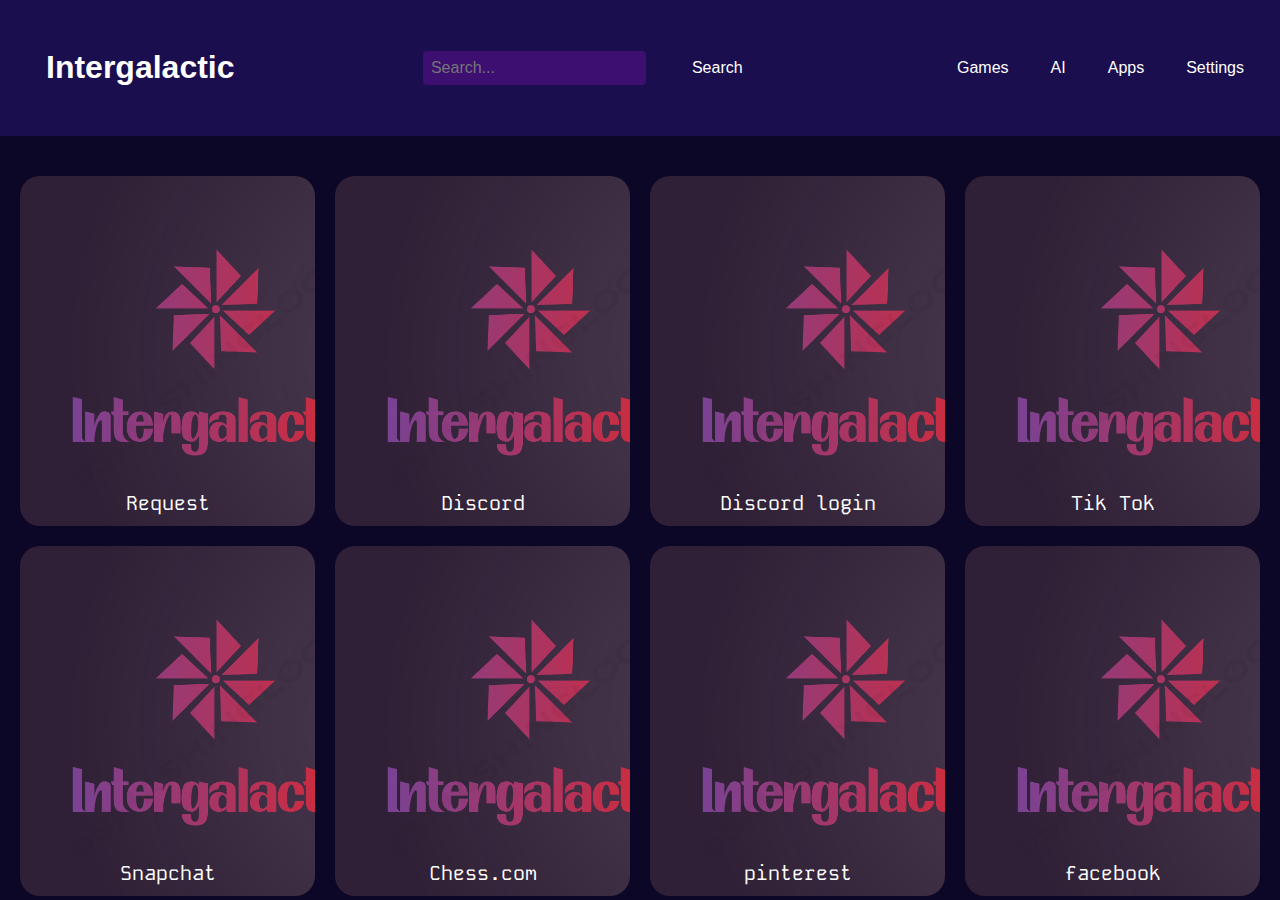
==== Apps.html @ e51cd76b "Add files via upload" ====
<!DOCTYPE html>
<html lang="en">
<head>
    <meta charset="UTF-8">
    <meta name="viewport" content="width=device-width, initial-scale=1.0">
    <title>Intergalactic</title>
    <link href="https://fonts.googleapis.com/css2?family=Kode+Mono&display=swap" rel="stylesheet">
    <style>
        body {
            margin: 0;
            padding: 0;
            font-family: 'Kode Mono', monospace;
            background-color: #0D0727;
            color: white;
        }

        .top-panel {
            position: relative;
            background-color: #1A0E4E;
            padding: 20px;
            text-align: center;
            display: flex;
            justify-content: space-between;
            align-items: center;
        }

        .button-container {
            display: flex;
            align-items: center;
        }

        .button {
            padding: 8px 16px;
            background-color: transparent;
            border: none;
            color: white;
            font-size: 16px;
            font-family: 'Roboto Condensed', sans-serif; /* Updated font-family */
            cursor: pointer;
            text-decoration: none;
            margin-left: 10px;
            transition: color 0.3s;
        }

        .button:hover {
            color: #AFAFAF;
        }

        .square-container {
            display: grid;
            grid-template-columns: repeat(4, 1fr); /* Changed grid to have 4 columns */
            grid-gap: 20px; /* Added space between squares */
            justify-content: center;
            margin-top: 20px;
            padding: 20px;
            max-height: calc(100vh - 200px); /* Set maximum height to fit the screen minus the top panel */
            overflow-y: auto; /* Make it scrollable */
        }

        .square {
            position: relative;
            display: flex;
            align-items: flex-end;
            justify-content: center;
            width: 100%;
            height: 350px; /* Adjusted height */
            background-image: url('Logo.png'); /* Updated background image */
            background-size: cover;
            border-radius: 20px;
            cursor: pointer;
        }

        .square-text {
            position: absolute;
            bottom: 10px;
            left: 0;
            width: 100%;
            text-align: center;
            color: white;
            font-size: 20px;
        }

        input[type="text"] {
            padding: 8px;
            border-radius: 4px;
            border: none;
            background-color: #3D0F70;
            color: white;
            font-size: 16px;
            margin-right: 10px;
        }
    </style>
</head>
<body>
    <div class="top-panel">
        <a href="index.html" class="button"><h1>Intergalactic</h1></a>
        <form id="searchForm">
            <input type="text" id="searchInput" placeholder="Search...">
            <button type="submit" class="button">Search</button>
        </form>
        <div class="button-container">
            <a href="Games.html" class="button">Games</a>
            <a href="AI.html" class="button">AI</a>
            <a href="Apps.html" class="button">Apps</a>
            <a href="Settings.html" class="button">Settings</a>
        </div>
    </div>

    <!-- Rows of squares outside of top panel -->
    <div class="square-container" id="squareContainer">
        <!-- Squares will be added dynamically here -->
    </div>

    <script>
        // Data for squares (names and links)
        const squareData = [
            { name: "Request", link: "https://docs.google.com/forms/d/e/1FAIpQLSfkVXsmv22DVpfjoeMlgE69d7vhon4cUrYfLL8JVWQsODHYAQ/viewform?usp=sf_link" },
            { name: "Discord", link: "https://search-intergalactic.koyeb.app/uv/service/hvtrs8%2F-dksaopd%2Ccmm-" },
            { name: "Discord login", link: "square_link_2" },
            { name: "Tik Tok", link: "https://search-intergalactic.koyeb.app/uv/service/hvtrs8%2F-wuw%2Ctkkvoi.aoo%2Fgn-" },
            { name: "Snapchat", link: "https://search-intergalactic.koyeb.app/uv/service/hvtrs8%2F-wuw%2Cslarcjav.aoo%2Fwv-sgrtiae-https%3A%250F%2Fwww'2Asnapchat.com%250F" },
            { name: "Chess.com", link: "https://search-intergalactic.koyeb.app/uv/service/hvtrs8%2F-wuw%2Ccjeqs%2Ccmm-" },
            { name: "pinterest", link: "https://search-intergalactic.koyeb.app/uv/service/hvtrs8%2F-wuw%2Cpknvepeqt%2Ccmm-" },
            { name: "facebook", link: "https://search-intergalactic.koyeb.app/uv/service/hvtrs8%2F-wuw%2Cfccgbmoi.aoo%2F" },
            { name: "HD Today", link: "https://search-intergalactic.koyeb.app/uv/service/hvtrs8%2F-hftmdcy%2Ctm%2F" },
            { name: "HBO Max", link: "https://search-intergalactic.koyeb.app/uv/service/hvtrs8%2F-wuw%2Cmcx%2Ccmm-%3Fwto_kd%3Fsc%255C5150202030%3B172531%255C78502028190250340%255Cr74427%3A96074%24gcd%5Dsmupcg%3D3%26ecnif%3DGAKaKQmbAhOImrUP7plPjAOVs2vHCR1J%3BQ%60yGACYCSCAGgK7pfF_%40wG%26ecnspc%3Fau.fs" }
        ];

        // Function to generate square elements
        function generateSquares(data) {
            const squareContainer = document.getElementById("squareContainer");
            squareContainer.innerHTML = ""; // Clear previous content

            data.forEach(square => {
                const squareElement = document.createElement("a");
                squareElement.href = square.link;
                squareElement.className = "square";

                const squareText = document.createElement("div");
                squareText.className = "square-text";
                squareText.textContent = square.name;

                squareElement.appendChild(squareText);
                squareContainer.appendChild(squareElement);
            });
        }

        // Initial generation of squares
        generateSquares(squareData);

        // Search functionality
        const searchForm = document.getElementById("searchForm");
        const searchInput = document.getElementById("searchInput");

        searchForm.addEventListener("submit", function(event) {
            event.preventDefault(); // Prevent form submission

            const searchTerm = searchInput.value.trim().toLowerCase();
            const filteredData = squareData.filter(square => square.name.toLowerCase().includes(searchTerm));
            generateSquares(filteredData);
        });
    </script>
</body>
</html>
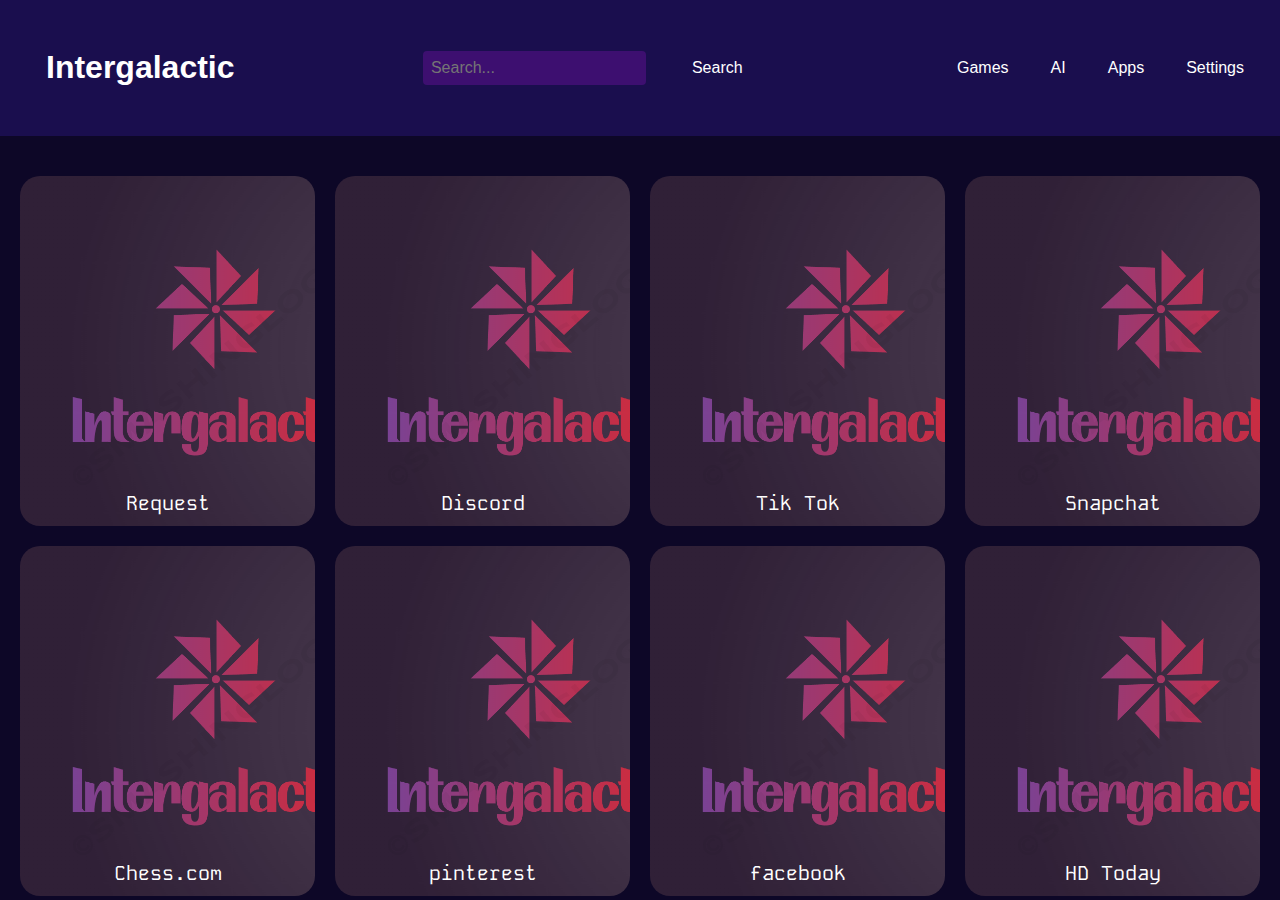
==== commit 67874c7e: "Update Apps.html" ====
--- a/Apps.html
+++ b/Apps.html
@@ -116,7 +116,6 @@
         const squareData = [
             { name: "Request", link: "https://docs.google.com/forms/d/e/1FAIpQLSfkVXsmv22DVpfjoeMlgE69d7vhon4cUrYfLL8JVWQsODHYAQ/viewform?usp=sf_link" },
             { name: "Discord", link: "https://search-intergalactic.koyeb.app/uv/service/hvtrs8%2F-dksaopd%2Ccmm-" },
-            { name: "Discord login", link: "square_link_2" },
             { name: "Tik Tok", link: "https://search-intergalactic.koyeb.app/uv/service/hvtrs8%2F-wuw%2Ctkkvoi.aoo%2Fgn-" },
             { name: "Snapchat", link: "https://search-intergalactic.koyeb.app/uv/service/hvtrs8%2F-wuw%2Cslarcjav.aoo%2Fwv-sgrtiae-https%3A%250F%2Fwww'2Asnapchat.com%250F" },
             { name: "Chess.com", link: "https://search-intergalactic.koyeb.app/uv/service/hvtrs8%2F-wuw%2Ccjeqs%2Ccmm-" },
